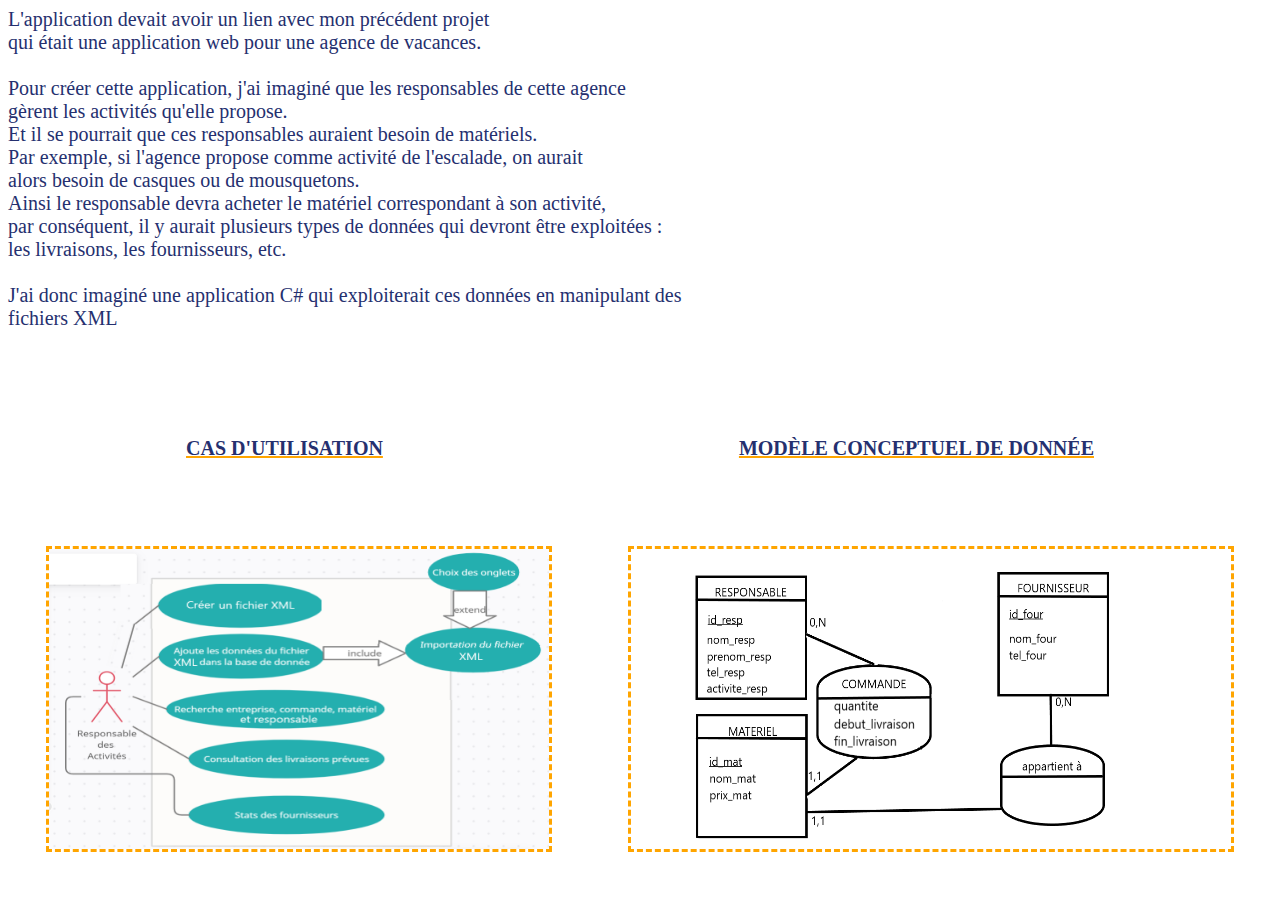
==== document/site/Application_xml.html @ cea998bd "Add files via upload" ====
<html>
    <head></head>
    <title>Application XML - Présentation</title>

    <body>

        <center>
            <p style = "font-size: 20px; color:hsl(231, 50%, 29%); font-family: Georgia, 'Times New Roman', Times, serif; text-align: left;">
                L'application devait avoir un lien avec mon précédent projet<br>
                qui était une application web pour une agence de vacances.<br></br>

                Pour créer cette application, j'ai imaginé que les responsables de cette agence<br>
                gèrent les activités qu'elle propose.<br>
                Et il se pourrait que ces responsables auraient besoin de matériels.<br>
                Par exemple, si l'agence propose comme activité de l'escalade, on aurait<br>
                alors besoin de casques ou de mousquetons.<br>
                Ainsi le responsable devra acheter le matériel correspondant à son activité,<br>
                par conséquent, il y aurait plusieurs types de données qui devront être exploitées :<br>
                les livraisons, les fournisseurs, etc.<br></br>

                J'ai donc imaginé une application C# qui exploiterait ces données en manipulant des<br>
                fichiers XML<br>
            </p>
            <br></br>

            <div style="width: 100%; height: 500px; display: flex; flex-direction:column; align-items: center; justify-content: space-around;">
                <div style="width: 100%;  display: flex; flex-direction:row; align-items: center; justify-content: space-around;">
                    <h2 style="text-decoration: underline orange; font-size: 20px; color:hsl(231, 50%, 29%); font-family: Georgia, 'Times New Roman', Times, serif;">CAS D'UTILISATION</h2>
                    <h2 style="text-decoration: underline orange; font-size: 20px; color:hsl(231, 50%, 29%); font-family: Georgia, 'Times New Roman', Times, serif;">MODÈLE CONCEPTUEL DE DONNÉE</h2>
                </div>
                <div style="width: 100%;  display: flex; flex-direction:row; align-items: center; justify-content: space-around;">
                    <img src="../image/mes_experiences/XML_USE_CASE.PNG" style="width: 500px; height: 300px; border: dashed orange 3px;">
                    <img src="../image/mes_experiences/XML_MCD.png" style="width: 600px; height: 300px; border: dashed orange 3px;">
                </div>
            </div>
        </center>
    </body>
</html>
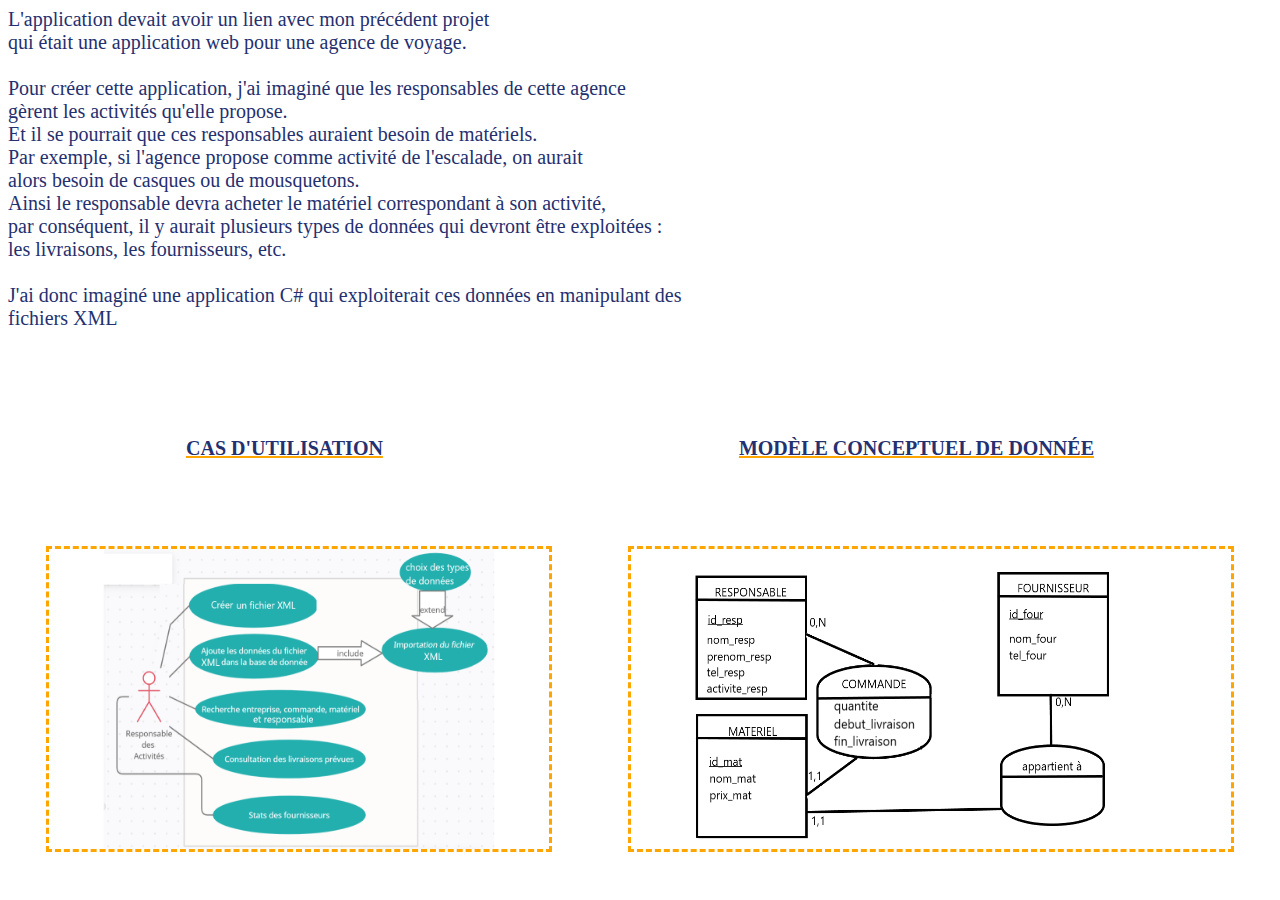
==== commit e9b855bd: "Add files via upload" ====
--- a/document/site/Application_xml.html
+++ b/document/site/Application_xml.html
@@ -7,7 +7,7 @@
         <center>
             <p style = "font-size: 20px; color:hsl(231, 50%, 29%); font-family: Georgia, 'Times New Roman', Times, serif; text-align: left;">
                 L'application devait avoir un lien avec mon précédent projet<br>
-                qui était une application web pour une agence de vacances.<br></br>
+                qui était une application web pour une agence de voyage.<br></br>
 
                 Pour créer cette application, j'ai imaginé que les responsables de cette agence<br>
                 gèrent les activités qu'elle propose.<br>
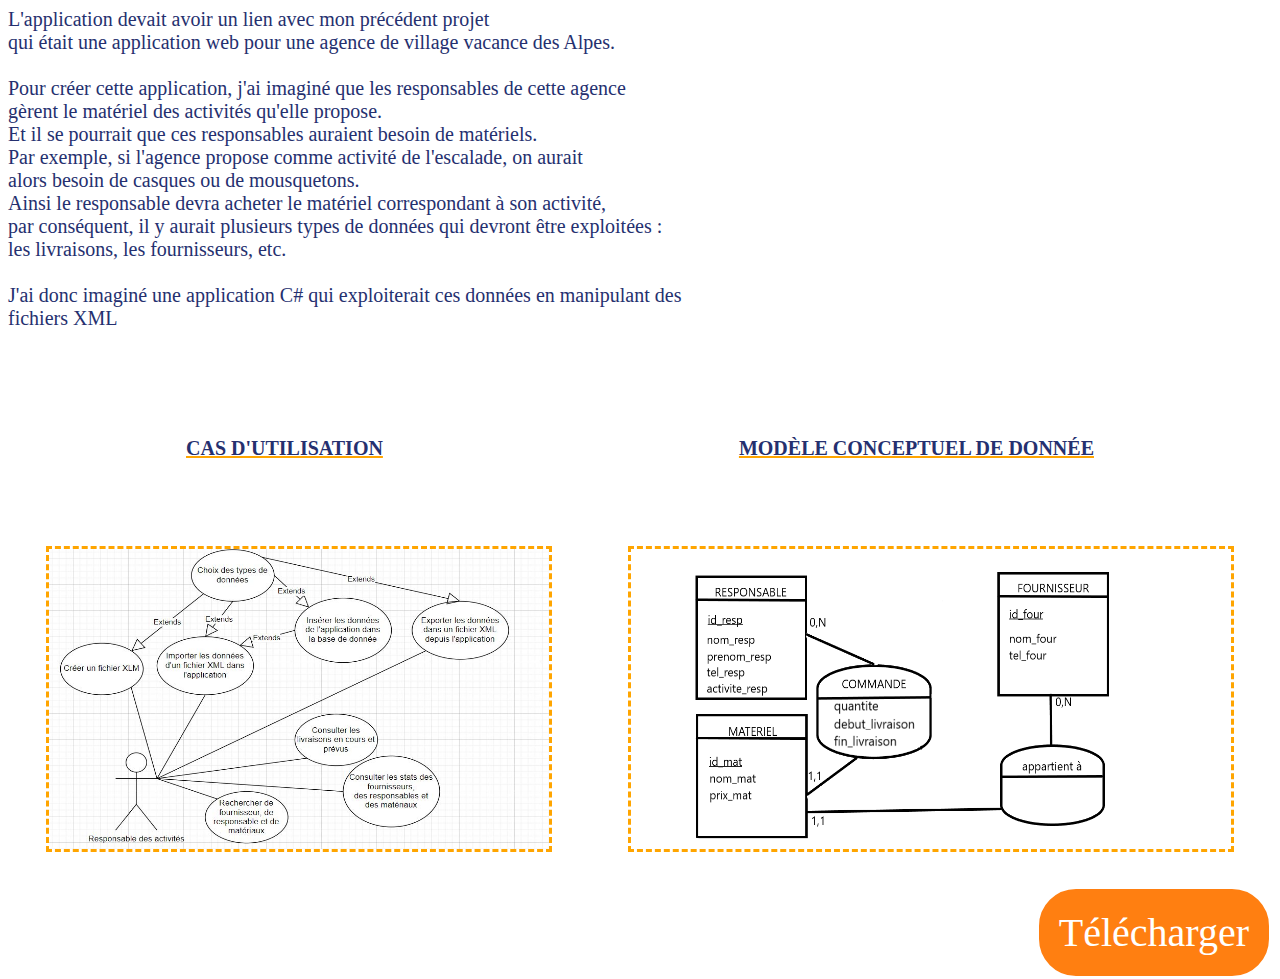
==== commit a80e4815: "Add files via upload" ====
--- a/document/site/Application_xml.html
+++ b/document/site/Application_xml.html
@@ -1,5 +1,29 @@
 <html>
-    <head></head>
+    <head>
+        <style>
+            a
+            {
+                font-family: Georgia;
+                background-color: #FF7F11;
+                color: white;
+                font-size: 40px;
+                text-decoration: none;
+                padding: 20px;
+                border-radius: 40px;
+                float: right;
+                position: relative;
+                bottom: 18%;
+                transition: 0.5s;
+                border: solid 3px white;
+            }
+            a:hover
+            {
+                background-color: #fff;
+                color: #FF7F11;
+                border: solid 3px #FF7F11;
+            }
+        </style>
+    </head>
     <title>Application XML - Présentation</title>
 
     <body>
@@ -7,10 +31,10 @@
         <center>
             <p style = "font-size: 20px; color:hsl(231, 50%, 29%); font-family: Georgia, 'Times New Roman', Times, serif; text-align: left;">
                 L'application devait avoir un lien avec mon précédent projet<br>
-                qui était une application web pour une agence de voyage.<br></br>
+                qui était une application web pour une agence de village vacance des Alpes.<br></br>
 
                 Pour créer cette application, j'ai imaginé que les responsables de cette agence<br>
-                gèrent les activités qu'elle propose.<br>
+                gèrent le matériel des activités qu'elle propose.<br>
                 Et il se pourrait que ces responsables auraient besoin de matériels.<br>
                 Par exemple, si l'agence propose comme activité de l'escalade, on aurait<br>
                 alors besoin de casques ou de mousquetons.<br>
@@ -29,10 +53,13 @@
                     <h2 style="text-decoration: underline orange; font-size: 20px; color:hsl(231, 50%, 29%); font-family: Georgia, 'Times New Roman', Times, serif;">MODÈLE CONCEPTUEL DE DONNÉE</h2>
                 </div>
                 <div style="width: 100%;  display: flex; flex-direction:row; align-items: center; justify-content: space-around;">
-                    <img src="../image/mes_experiences/XML_USE_CASE.PNG" style="width: 500px; height: 300px; border: dashed orange 3px;">
+                    <img src="../image/mes_experiences/XML_USE_CASE.JPG" style="width: 500px; height: 300px; border: dashed orange 3px;">
                     <img src="../image/mes_experiences/XML_MCD.png" style="width: 600px; height: 300px; border: dashed orange 3px;">
                 </div>
             </div>
+            <a href = "../ProjetVVAXML.zip">
+                Télécharger
+            </a>
         </center>
     </body>
 </html>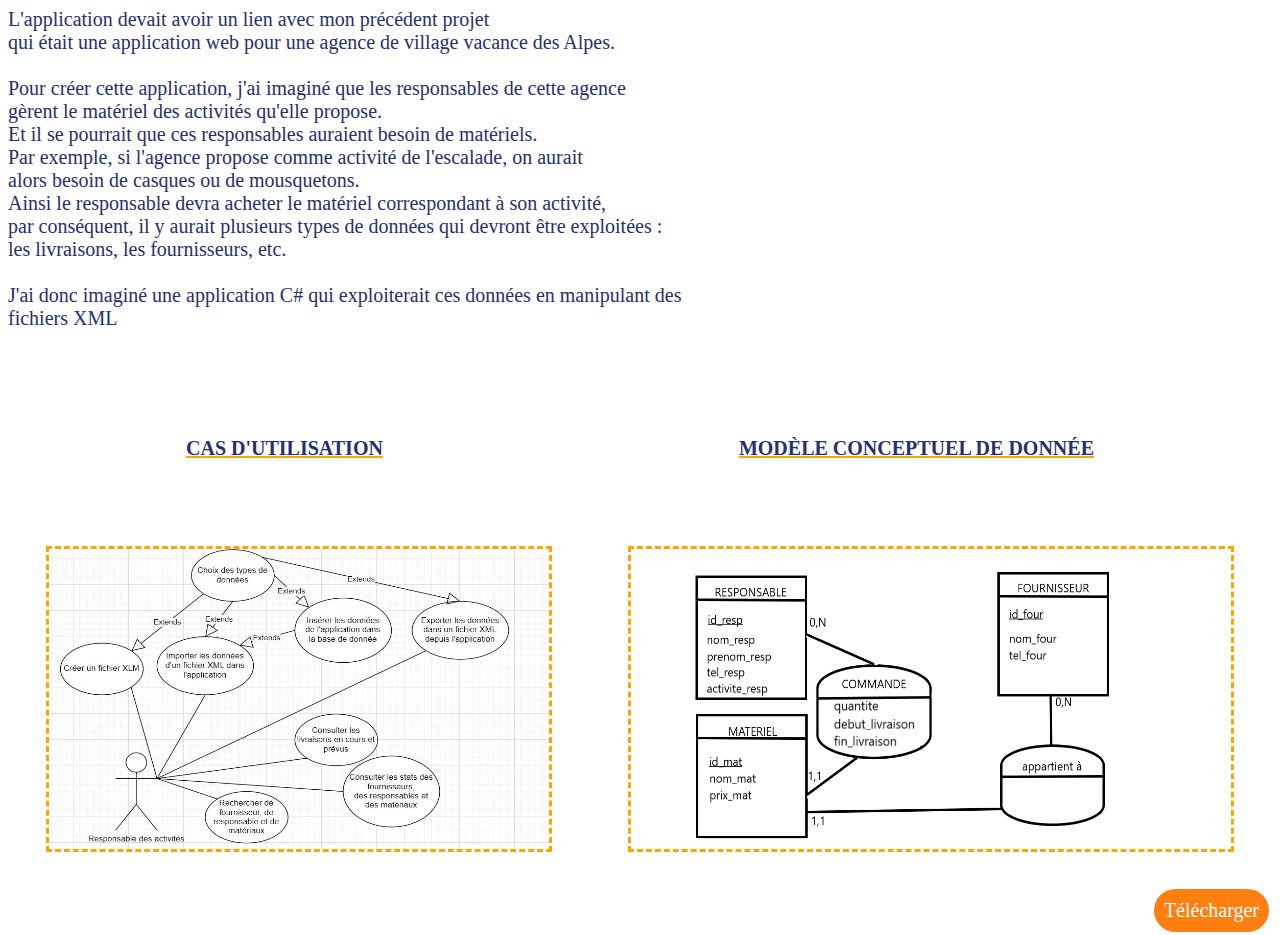
==== commit 478657e2: "Update Application_xml.html" ====
--- a/document/site/Application_xml.html
+++ b/document/site/Application_xml.html
@@ -6,9 +6,9 @@
                 font-family: Georgia;
                 background-color: #FF7F11;
                 color: white;
-                font-size: 40px;
+                font-size: 20px;
                 text-decoration: none;
-                padding: 20px;
+                padding: 10px;
                 border-radius: 40px;
                 float: right;
                 position: relative;
@@ -62,4 +62,4 @@
             </a>
         </center>
     </body>
-</html>+</html>
